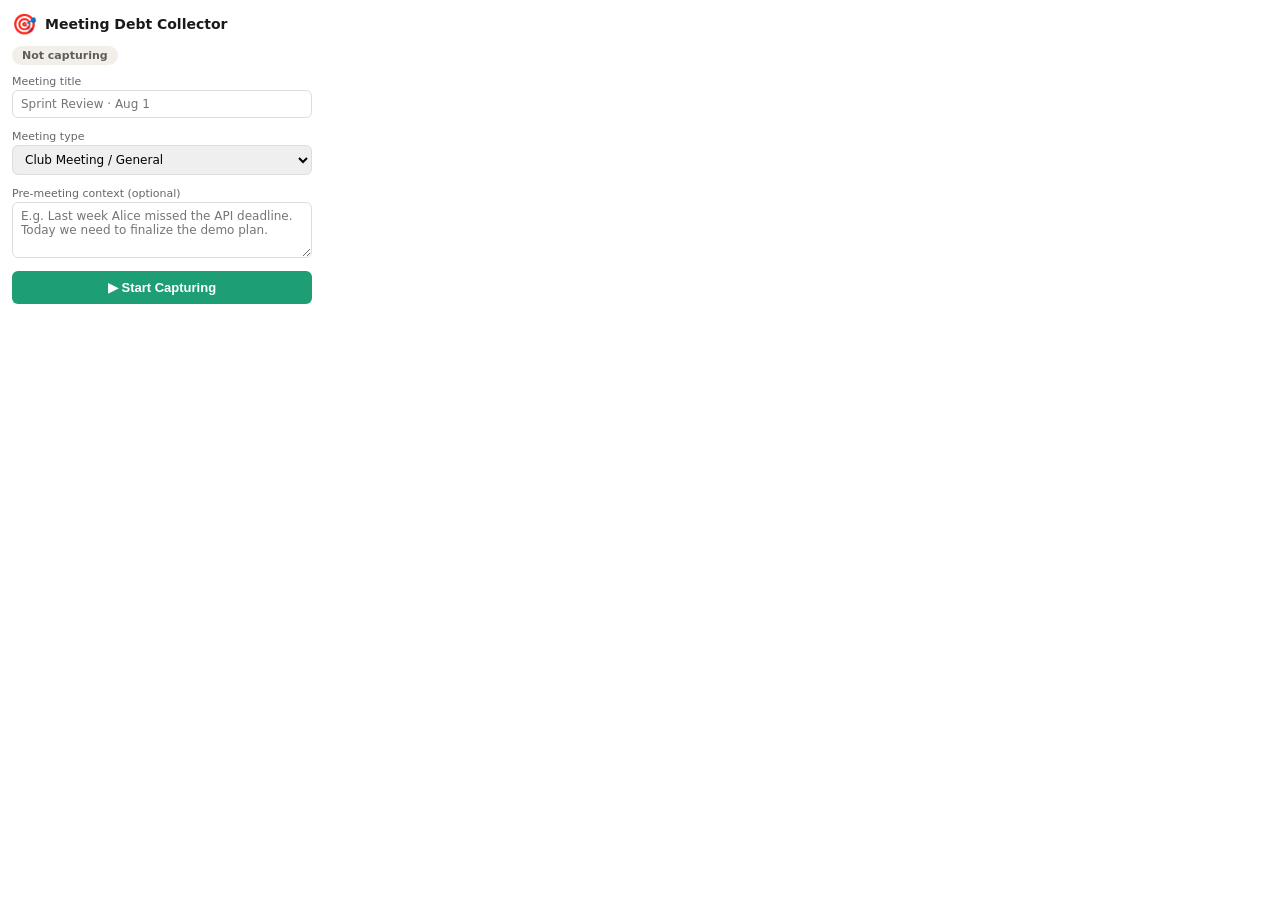
==== extension/popup.html @ 770d3a12 "created an extension tool from the website" ====
<!DOCTYPE html>
<html>
<head>
  <meta charset="utf-8">
  <link rel="stylesheet" href="popup.css">
</head>
<body>
  <div class="header">
    <span class="logo">🎯</span>
    <h1>Meeting Debt Collector</h1>
  </div>

  <div id="badge-row">
    <span id="badge" class="badge off">Not capturing</span>
    <span id="platform-badge" class="platform-badge" style="display:none"></span>
  </div>

  <!-- PRE-MEETING SETUP -->
  <div id="setup-section">
    <label>Meeting title</label>
    <input type="text" id="meetTitle" placeholder="Sprint Review · Aug 1">

    <label>Meeting type</label>
    <select id="meetType">
      <option value="sprint_review">Sprint Review</option>
      <option value="project_kickoff">Project Kickoff</option>
      <option value="event_planning">Event Planning</option>
      <option value="club_meeting" selected>Club Meeting / General</option>
    </select>

    <label>Pre-meeting context (optional)</label>
    <textarea id="preBrief" rows="3"
      placeholder="E.g. Last week Alice missed the API deadline. Today we need to finalize the demo plan."></textarea>

    <button class="btn-start" id="startBtn">▶ Start Capturing</button>
  </div>

  <!-- LIVE CAPTURE VIEW -->
  <div id="live-section" style="display:none">
    <div class="stats-row">
      <div class="stat"><span id="chunkCount">0</span><small>chunks</small></div>
      <div class="stat"><span id="commitCount">0</span><small>commitments</small></div>
    </div>
    <div class="caption-feed" id="captionFeed">
      <div class="waiting">Listening for captions...</div>
    </div>
    <button class="btn-stop" id="stopBtn">■ Stop & Save to Notion</button>
  </div>

  <div id="status-msg"></div>
  <script src="popup.js"></script>
</body>
</html>
---- extension/popup.css ----
body {
  width: 300px; min-height: 200px;
  font-family: system-ui, -apple-system, sans-serif;
  font-size: 13px; padding: 12px; margin: 0;
  background: #fff; color: #1a1a1a;
}
.header { display:flex; align-items:center; gap:8px; margin-bottom:10px; }
.logo { font-size:20px; }
h1 { font-size:14px; font-weight:600; margin:0; }
#badge-row { display:flex; gap:6px; align-items:center; margin-bottom:10px; }
.badge { padding:3px 10px; border-radius:12px; font-size:11px; font-weight:600; }
.badge.off { background:#f1efe8; color:#5f5e5a; }
.badge.on  { background:#d4f4e6; color:#0f6e56; }
.platform-badge { background:#e6f1fb; color:#185fa5;
                   padding:3px 8px; border-radius:12px; font-size:11px; }
label { display:block; font-size:11px; color:#666; margin:6px 0 2px; }
input, select, textarea {
  width:100%; box-sizing:border-box;
  border:1px solid #ddd; border-radius:6px;
  padding:6px 8px; font-size:12px; margin-bottom:6px;
  font-family:inherit;
}
textarea { resize:vertical; }
button { width:100%; padding:9px; border:none; border-radius:6px;
         font-size:13px; font-weight:600; cursor:pointer; margin-top:4px; }
.btn-start { background:#1D9E75; color:#fff; }
.btn-start:hover { background:#0f6e56; }
.btn-stop  { background:#e24b4a; color:#fff; }
.btn-stop:hover { background:#a32d2d; }
.stats-row { display:flex; gap:12px; margin-bottom:8px; }
.stat { flex:1; text-align:center; background:#f8f8f6;
        border-radius:8px; padding:8px 4px; }
.stat span { display:block; font-size:20px; font-weight:700; color:#1D9E75; }
.stat small { font-size:10px; color:#888; }
.caption-feed {
  background:#f8f8f6; border-radius:8px; padding:8px;
  max-height:120px; overflow-y:auto; margin-bottom:8px;
  font-size:11px; color:#444; line-height:1.4;
}
.caption-line { margin-bottom:4px; }
.speaker { font-weight:700; color:#1D9E75; }
.waiting { color:#aaa; font-style:italic; }
#status-msg { font-size:11px; color:#888; margin-top:6px; min-height:16px; }
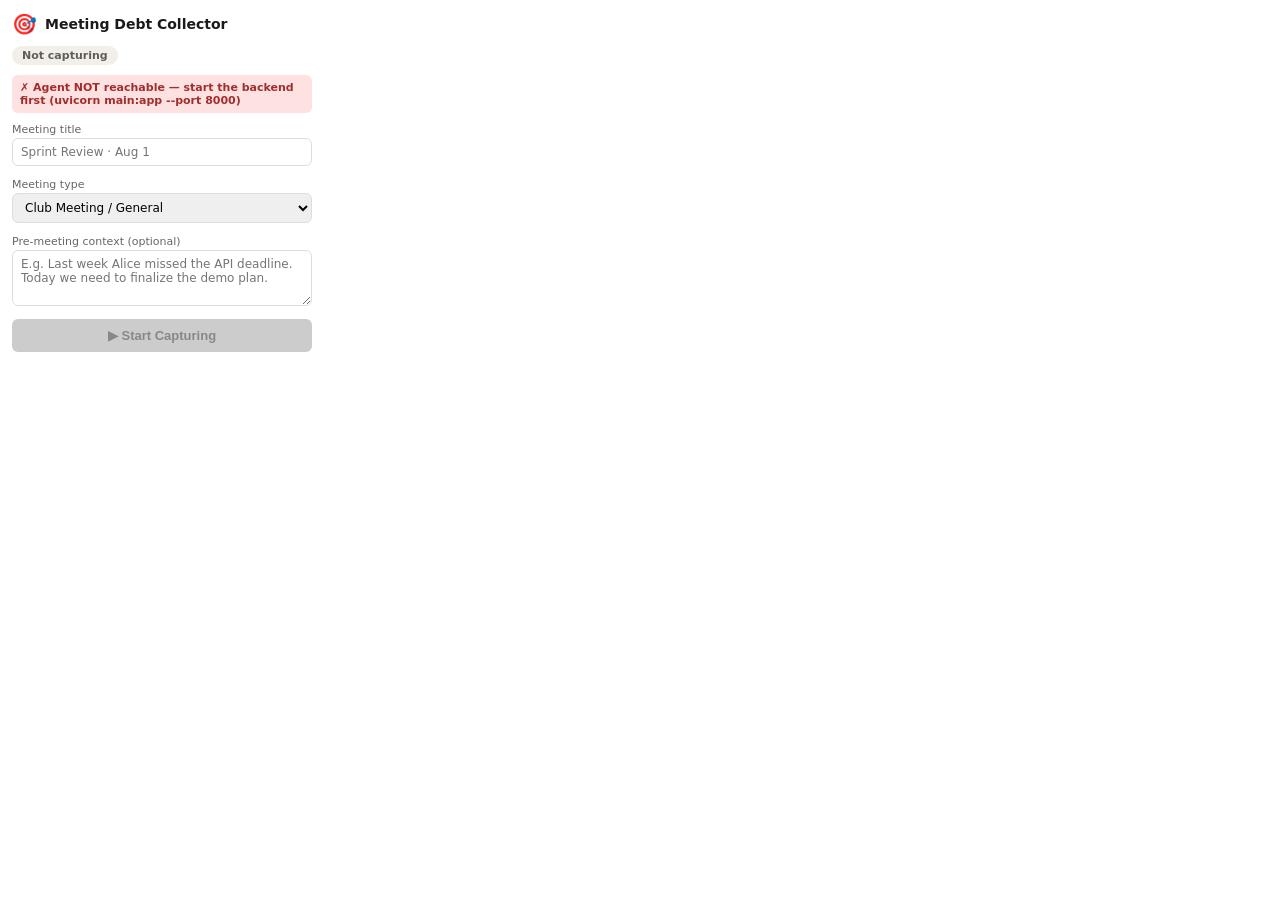
==== commit 3ce2b3e7: "reports are updated in notion website" ====
--- a/extension/popup.html
+++ b/extension/popup.html
@@ -14,6 +14,8 @@
     <span id="badge" class="badge off">Not capturing</span>
     <span id="platform-badge" class="platform-badge" style="display:none"></span>
   </div>
+
+  <div id="agent-status" class="agent-status checking">Checking agent connection...</div>
 
   <!-- PRE-MEETING SETUP -->
   <div id="setup-section">
@@ -44,6 +46,10 @@
     <div class="caption-feed" id="captionFeed">
       <div class="waiting">Listening for captions...</div>
     </div>
+    <div id="no-captions-warning" class="warning-box" style="display:none">
+      No captions detected yet. Make sure Meet's captions (CC) are turned on —
+      click the CC icon in Meet's toolbar if the extension didn't auto-enable it.
+    </div>
     <button class="btn-stop" id="stopBtn">■ Stop & Save to Notion</button>
   </div>
 
--- a/extension/popup.css
+++ b/extension/popup.css
@@ -25,6 +25,7 @@
          font-size:13px; font-weight:600; cursor:pointer; margin-top:4px; }
 .btn-start { background:#1D9E75; color:#fff; }
 .btn-start:hover { background:#0f6e56; }
+.btn-start:disabled { background:#ccc; color:#888; cursor:not-allowed; }
 .btn-stop  { background:#e24b4a; color:#fff; }
 .btn-stop:hover { background:#a32d2d; }
 .stats-row { display:flex; gap:12px; margin-bottom:8px; }
@@ -41,3 +42,15 @@
 .speaker { font-weight:700; color:#1D9E75; }
 .waiting { color:#aaa; font-style:italic; }
 #status-msg { font-size:11px; color:#888; margin-top:6px; min-height:16px; }
+
+.agent-status {
+  font-size:11px; padding:6px 8px; border-radius:6px; margin-bottom:10px;
+  font-weight:600;
+}
+.agent-status.checking { background:#f1efe8; color:#5f5e5a; }
+.agent-status.ok { background:#d4f4e6; color:#0f6e56; }
+.agent-status.down { background:#fde2e1; color:#a32d2d; }
+.warning-box {
+  background:#fff4d6; color:#8a6116; border-radius:6px; padding:8px;
+  font-size:11px; line-height:1.4; margin-bottom:8px;
+}
